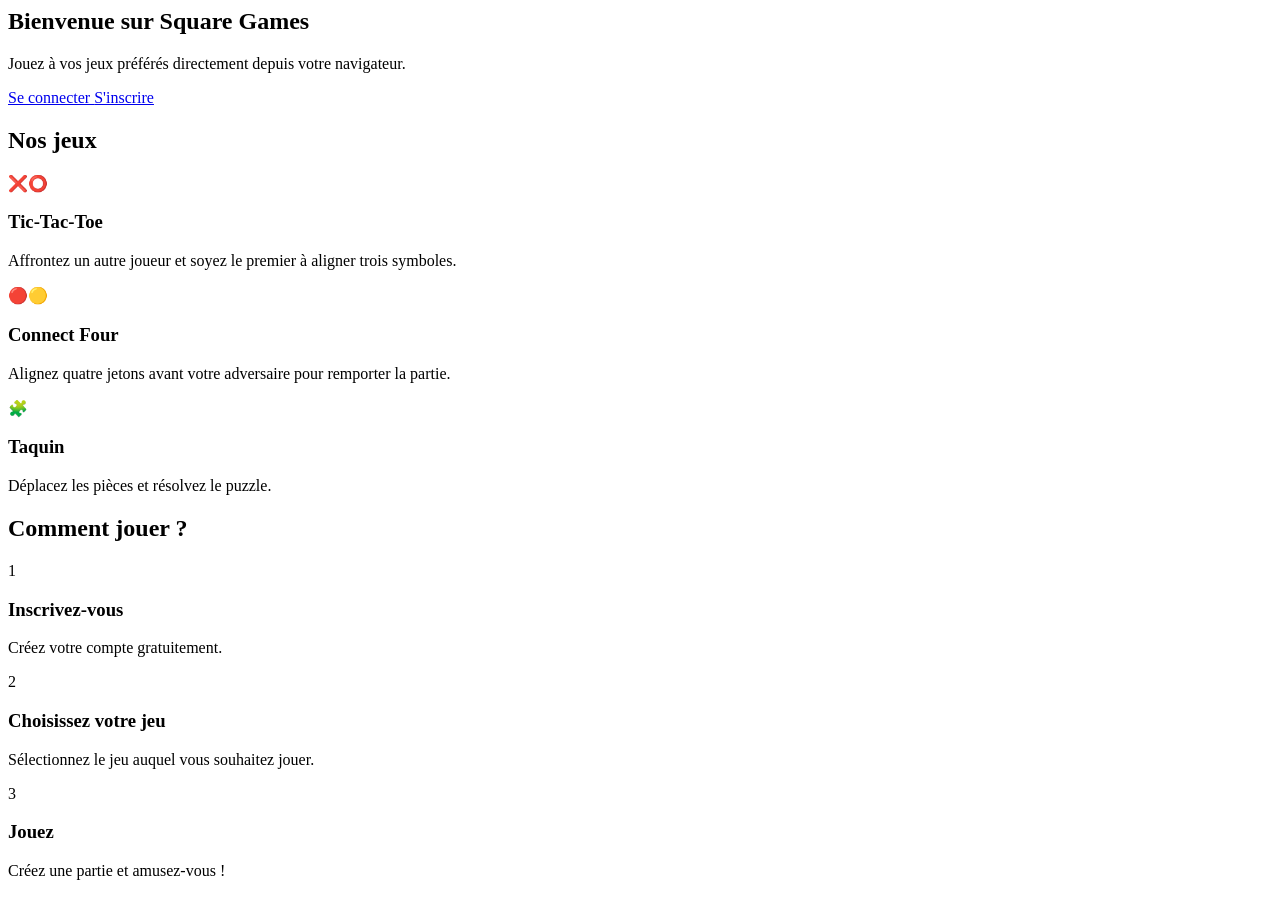
==== src/main/resources/templates/index.html @ 84a532ca "page index + à qui le tour" ====
<head th:replace="~{fragments/head.html}">
</head>

<body>
<header th:replace="~{fragments/header.html}">

</header>
<main>
    <section class="hero">

        <h2>Bienvenue sur Square Games</h2>

        <p>
            Jouez à vos jeux préférés directement depuis votre navigateur.
        </p>

        <div class="buttons">

            <a href="/login" class="btn">
                Se connecter
            </a>

            <a href="/register" class="btn">
                S'inscrire
            </a>

        </div>

    </section>


    <section class="games">

        <h2>Nos jeux</h2>

        <div class="game-list">

            <article class="game-card">
                <div class="game-icon">❌⭕</div>
                <h3>Tic-Tac-Toe</h3>
                <p>
                    Affrontez un autre joueur et soyez
                    le premier à aligner trois symboles.
                </p>
            </article>


            <article class="game-card">
                <div class="game-icon">🔴🟡</div>
                <h3>Connect Four</h3>
                <p>
                    Alignez quatre jetons avant votre adversaire
                    pour remporter la partie.
                </p>
            </article>


            <article class="game-card">
                <div class="game-icon">🧩</div>
                <h3>Taquin</h3>
                <p>
                    Déplacez les pièces et résolvez le puzzle.
                </p>
            </article>

        </div>

    </section>


    <section class="how-it-works">

        <h2>Comment jouer ?</h2>

        <div class="steps">

            <div class="step">
                <span>1</span>
                <h3>Inscrivez-vous</h3>
                <p>Créez votre compte gratuitement.</p>
            </div>

            <div class="step">
                <span>2</span>
                <h3>Choisissez votre jeu</h3>
                <p>
                    Sélectionnez le jeu auquel vous souhaitez jouer.
                </p>
            </div>

            <div class="step">
                <span>3</span>
                <h3>Jouez</h3>
                <p>
                    Créez une partie et amusez-vous !
                </p>
            </div>

        </div>

    </section>

</main>
<footer th:replace="~{fragments/footer.html}"></footer>
</body>
</html>
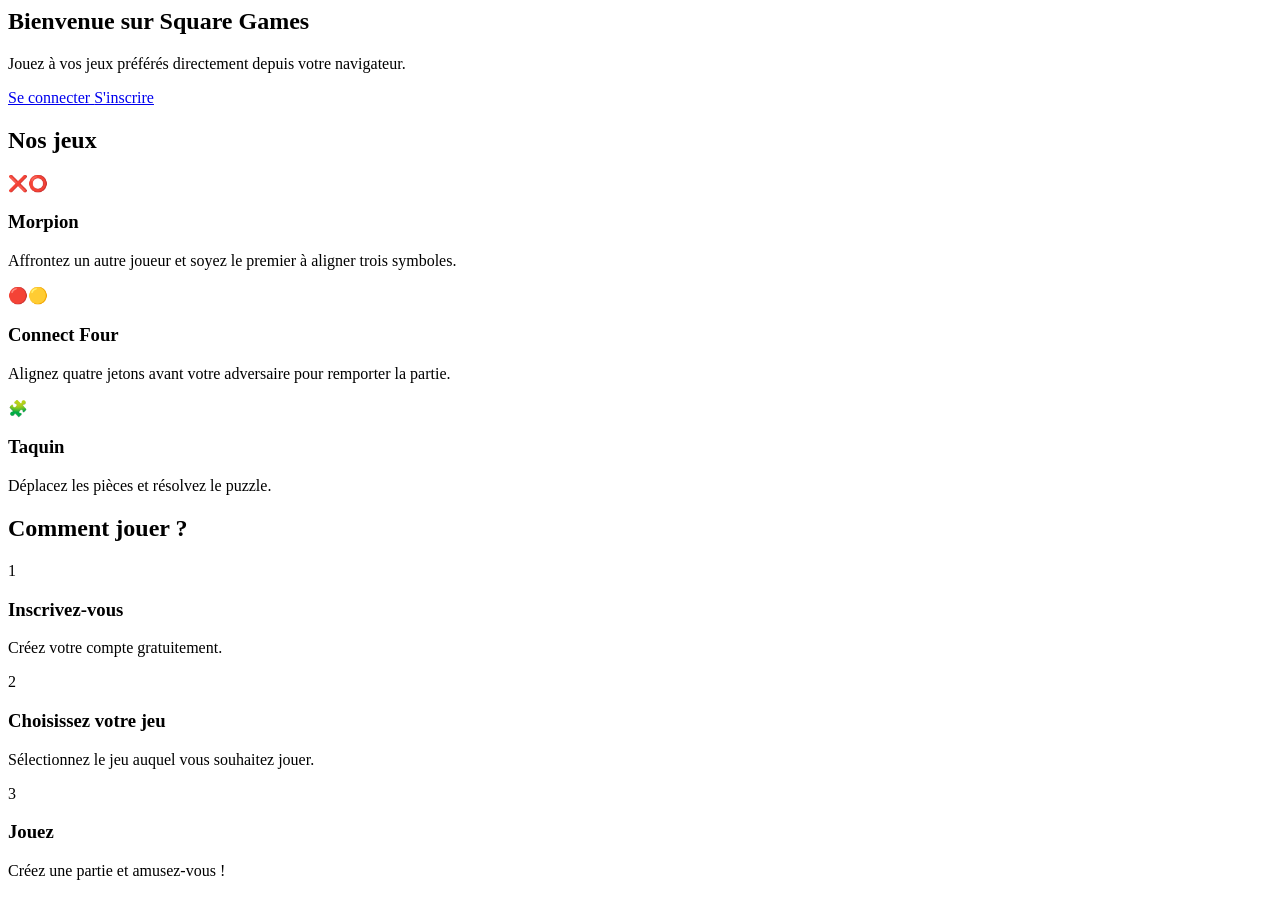
==== commit fd9d2d7f: "style" ====
--- a/src/main/resources/templates/index.html
+++ b/src/main/resources/templates/index.html
@@ -37,7 +37,7 @@
 
             <article class="game-card">
                 <div class="game-icon">❌⭕</div>
-                <h3>Tic-Tac-Toe</h3>
+                <h3>Morpion</h3>
                 <p>
                     Affrontez un autre joueur et soyez
                     le premier à aligner trois symboles.
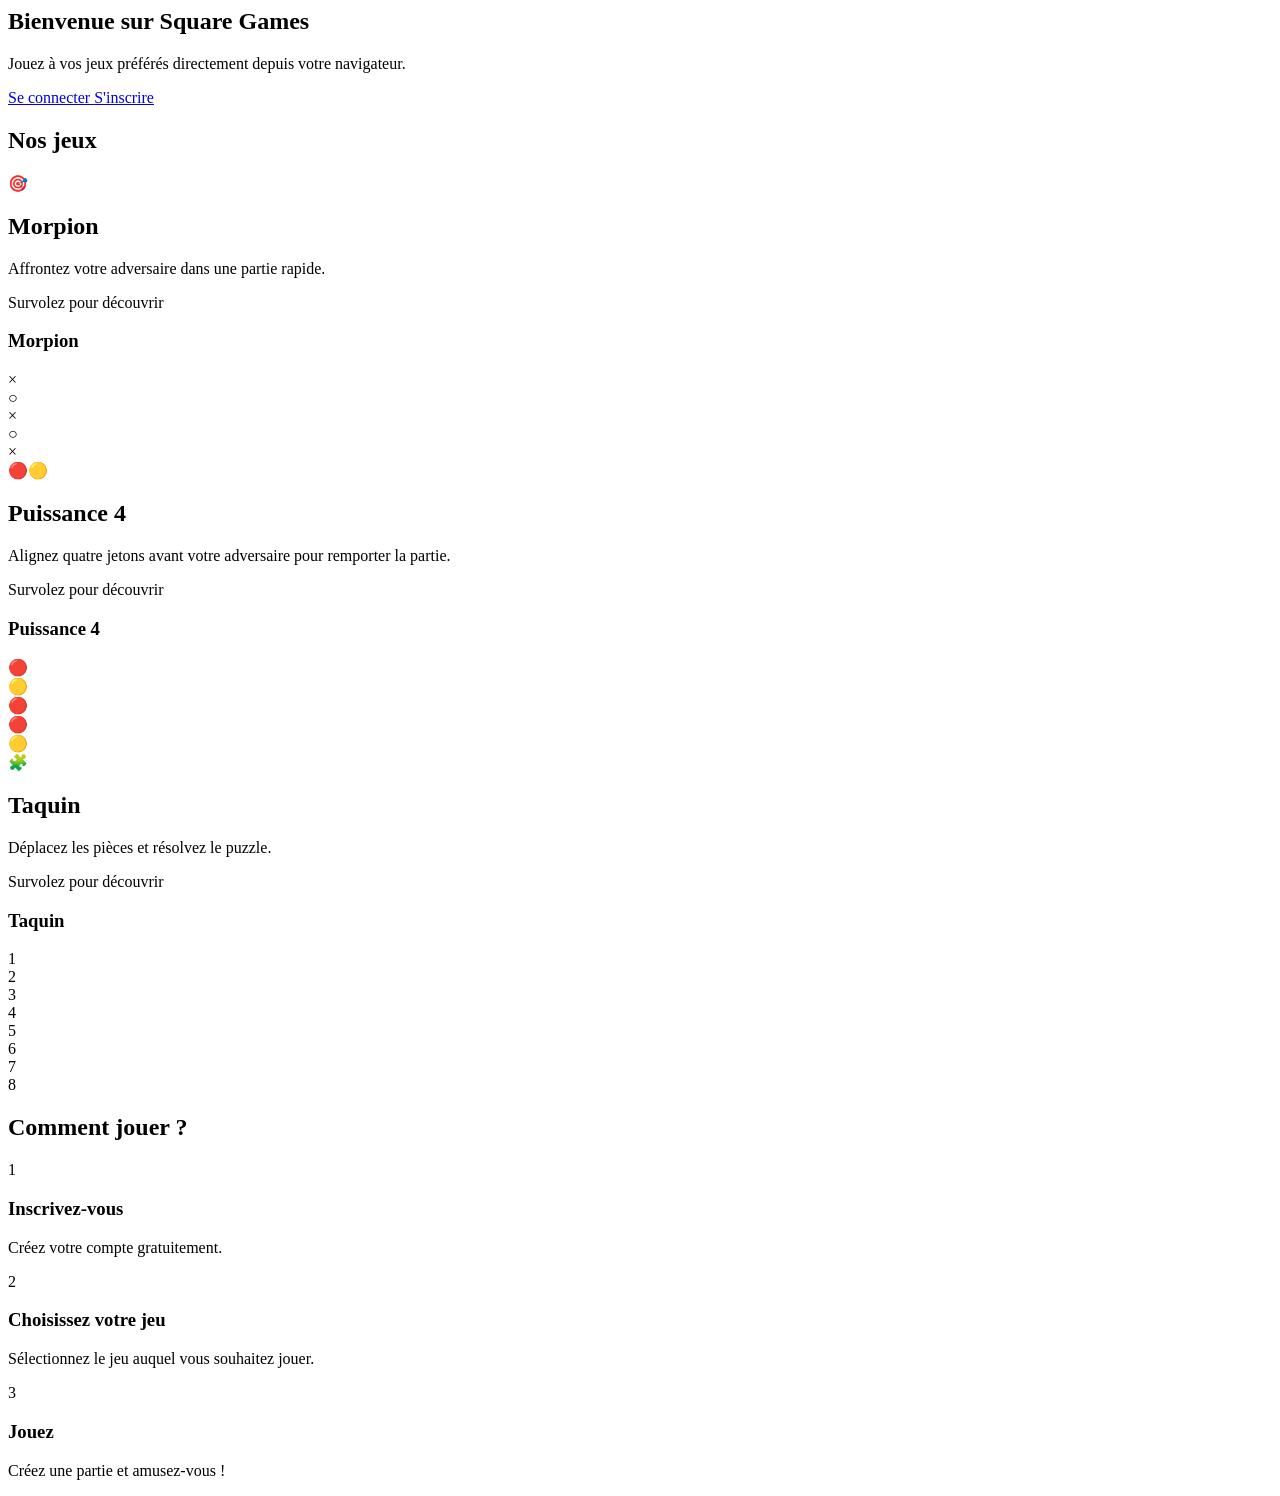
==== commit d094f185: "websocket" ====
--- a/src/main/resources/templates/index.html
+++ b/src/main/resources/templates/index.html
@@ -35,33 +35,168 @@
 
         <div class="game-list">
 
-            <article class="game-card">
-                <div class="game-icon">❌⭕</div>
-                <h3>Morpion</h3>
-                <p>
-                    Affrontez un autre joueur et soyez
-                    le premier à aligner trois symboles.
-                </p>
-            </article>
-
-
-            <article class="game-card">
-                <div class="game-icon">🔴🟡</div>
-                <h3>Connect Four</h3>
-                <p>
-                    Alignez quatre jetons avant votre adversaire
-                    pour remporter la partie.
-                </p>
-            </article>
-
-
-            <article class="game-card">
-                <div class="game-icon">🧩</div>
-                <h3>Taquin</h3>
-                <p>
-                    Déplacez les pièces et résolvez le puzzle.
-                </p>
-            </article>
+            <!-- MORPION -->
+            <div class="game-card">
+
+                <div class="game-card-inner">
+
+                    <div class="game-card-front">
+
+                        <div class="game-card-icon">🎯</div>
+
+                        <h2>Morpion</h2>
+
+                        <p>
+                            Affrontez votre adversaire
+                            dans une partie rapide.
+                        </p>
+
+                        <span class="game-card-hint">
+                        Survolez pour découvrir
+                    </span>
+
+                    </div>
+
+                    <div class="game-card-back">
+
+                        <h3>Morpion</h3>
+
+                        <div class="mini-tictactoe">
+                            <div>×</div>
+                            <div></div>
+                            <div>○</div>
+
+                            <div></div>
+                            <div>×</div>
+                            <div></div>
+
+                            <div>○</div>
+                            <div></div>
+                            <div>×</div>
+                        </div>
+
+                    </div>
+
+                </div>
+
+            </div>
+
+
+            <!-- PUISSANCE 4 -->
+            <div class="game-card">
+
+                <div class="game-card-inner">
+
+                    <div class="game-card-front">
+
+                        <div class="game-card-icon">🔴🟡</div>
+
+                        <h2>Puissance 4</h2>
+
+                        <p>
+                            Alignez quatre jetons avant votre adversaire
+                            pour remporter la partie.
+                        </p>
+
+                        <span class="game-card-hint">
+                        Survolez pour découvrir
+                    </span>
+
+                    </div>
+
+                    <div class="game-card-back">
+
+                        <h3>Puissance 4</h3>
+
+                        <div class="mini-connect4">
+
+                            <div></div>
+                            <div></div>
+                            <div></div>
+                            <div></div>
+                            <div></div>
+                            <div></div>
+                            <div></div>
+
+                            <div></div>
+                            <div></div>
+                            <div>🔴</div>
+                            <div></div>
+                            <div></div>
+                            <div></div>
+                            <div></div>
+
+                            <div></div>
+                            <div>🟡</div>
+                            <div>🔴</div>
+                            <div></div>
+                            <div></div>
+                            <div></div>
+                            <div></div>
+
+                            <div></div>
+                            <div>🔴</div>
+                            <div>🟡</div>
+                            <div></div>
+                            <div></div>
+                            <div></div>
+                            <div></div>
+
+                        </div>
+
+                    </div>
+
+                </div>
+
+            </div>
+
+
+            <!-- TAQUIN -->
+            <div class="game-card">
+
+                <div class="game-card-inner">
+
+                    <div class="game-card-front">
+
+                        <div class="game-card-icon">🧩</div>
+
+                        <h2>Taquin</h2>
+
+                        <p>
+                            Déplacez les pièces et résolvez le puzzle.
+                        </p>
+
+                        <span class="game-card-hint">
+                        Survolez pour découvrir
+                    </span>
+
+                    </div>
+
+                    <div class="game-card-back">
+
+                        <h3>Taquin</h3>
+
+                        <div class="mini-taquin">
+
+                            <div>1</div>
+                            <div>2</div>
+                            <div>3</div>
+
+                            <div>4</div>
+                            <div>5</div>
+                            <div>6</div>
+
+                            <div>7</div>
+                            <div>8</div>
+                            <div></div>
+
+                        </div>
+
+                    </div>
+
+                </div>
+
+            </div>
 
         </div>
 
